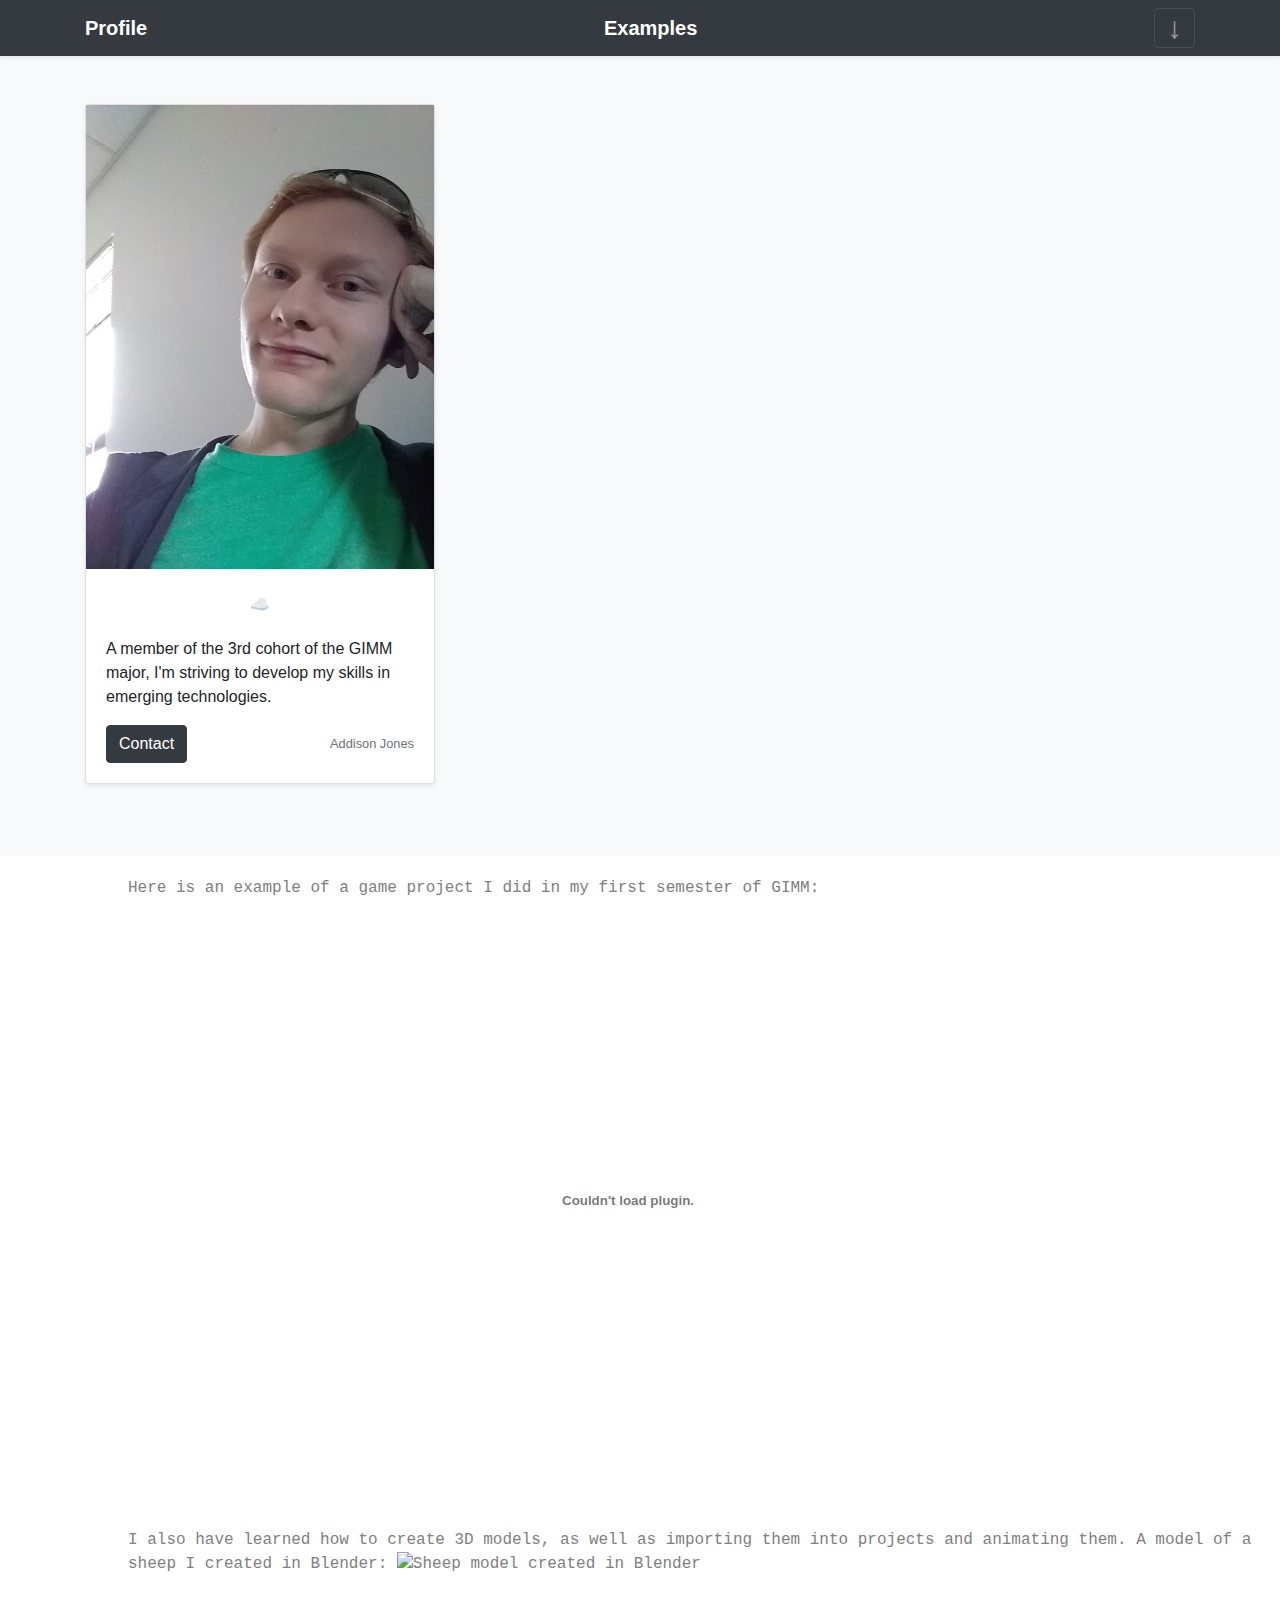
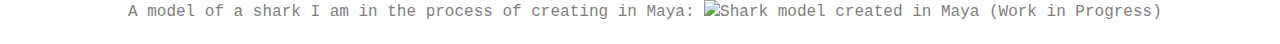
==== Examples.html @ e0e012a5 "Initial Upload" ====
<!doctype html>
<html lang="en">
<style>
    #symbols {
        font-size: 30px;
    }
</style>
<head>
    <link rel="stylesheet" href="https://stackpath.bootstrapcdn.com/bootstrap/4.3.1/css/bootstrap.min.css" integrity="sha384-ggOyR0iXCbMQv3Xipma34MD+dH/1fQ784/j6cY/iJTQUOhcWr7x9JvoRxT2MZw1T" crossorigin="anonymous">
    <link rel="stylesheet" type="text/css" href="StyleSheet_1.css">
    <title>Addison Jones' GIMM Portfolio</title>
</head>
<body>
    <header>
        <div class="bg-dark collapse" id="navbarHeader" style="">
            <div class="container">
                <div class="row">
                    <div class="col-sm-8 col-md-7 py-4">
                        <h4 class="text-white">Addison Jones' GIMM Portfolio</h4>
                        <p class="text-muted">My works and skills gained from Games, Interactive, and Mobile Media at Boise State University.</p>
                    </div>
                    <div class="col-sm-4 offset-md-1 py-4">
                        <h4 class="text-white">Pages</h4>
                        <ul class="list-unstyled">
                            <li><a href="Profile.html" class="text-white">Profile</a></li>
                            <li><a href="skillList.html" class="text-white">Skill List</a></li>
                            <li><a href="Examples.html" class="text-white">Examples</a></li>
                        </ul>
                    </div>
                </div>
            </div>
        </div>
        <div class="navbar navbar-dark bg-dark shadow-sm">
            <div class="container d-flex justify-content-between">
                <a href="Profile.html" class="navbar-brand d-flex align-items-center">
                    <strong>Profile</strong>
                </a>
                <a href="#" class="navbar-brand d-flex align-items-center"><strong>Examples</strong></a>
                <button class="navbar-toggler" type="button" data-toggle="collapse" data-target="#navbarHeader" aria-controls="navbarHeader" aria-expanded="false" aria-label="Toggle navigation">
                    <span class="" id="symbols">&#8595</span>
                </button>
            </div>
        </div>
    </header>
    <div class="album py-5 bg-light">
        <div class="container">
            <div class="row">
                <br>
                <br>
                <div class="col-md-4">
                    <div class="card mb-4 shadow-sm">
                        <img src="images/ajones.jpg" width="100%" height="100%">
                        <br>
                        <center x="50%" y="50%" fill="#eceeef" dy=".3em">&#9729</center>
                        <div class="card-body">
                            <p class="card-text">
                                A member of the 3rd cohort of the GIMM major, I'm striving to develop my skills in emerging technologies.
                            </p>
                            <div class="d-flex justify-content-between align-items-center">
                                <div class="btn-group">
                                    <a href="mailto:addisonjones@u.boisestate.edu"><button type="button" class="btn btn-dark">Contact</button></a>
                                </div>
                                <small class="text-muted">Addison Jones</small>
                            </div>
                        </div>
                    </div>
                </div>

            </div>
        </div>
    </div>
    <script src="https://code.jquery.com/jquery-3.3.1.slim.min.js" integrity="sha384-q8i/X+965DzO0rT7abK41JStQIAqVgRVzpbzo5smXKp4YfRvH+8abtTE1Pi6jizo" crossorigin="anonymous"></script>
    <script src="https://cdnjs.cloudflare.com/ajax/libs/popper.js/1.14.7/umd/popper.min.js" integrity="sha384-UO2eT0CpHqdSJQ6hJty5KVphtPhzWj9WO1clHTMGa3JDZwrnQq4sF86dIHNDz0W1" crossorigin="anonymous"></script>
    <script src="https://stackpath.bootstrapcdn.com/bootstrap/4.3.1/js/bootstrap.min.js" integrity="sha384-JjSmVgyd0p3pXB1rRibZUAYoIIy6OrQ6VrjIEaFf/nJGzIxFDsf4x0xIM+B07jRM" crossorigin="anonymous"></script>
</body>
<div>
  <p class="skillset-text" style="margin-left:10%">
Here is an example of a game project I did in my first semester of GIMM:
<br>
<embed width="1000" height="600" src="video/Shoot.swf">
  </p>
  <p class="skillset-text" style="margin-left:10%">
    I also have learned how to create 3D models, as well as importing them into projects and animating them.
    A model of a sheep I created in Blender:
    <img src="images/SheepPreview.jpg" alt="Sheep model created in Blender" title="Sheep model created in Blender">
    <br>
    <br>
    A model of a shark I am in the process of creating in Maya:
    <img src="images/SharkPreview.jpg" alt="Shark model created in Maya (Work in Progress)" title="Shark model created in Maya (Work in Progress)">
</div>
---- StyleSheet_1.css ----
﻿@charset "UTF-8";
/* CSS Document */

h1 {
    color:gray;
  }
  .name-text {
    font-size: 30px;
    color: gray;
    font-family: monospace;
  }
  .bio-content-text {
    font-size: 16px;
    color: gray;
    font-family: monospace;
    margin: 20px;
  }

  .skillset-text {
    font-size: 16px;
    color: gray;
    font-family: monospace;
    margin: 20px;
  }

  .sidenav {
  height: 100%;
  width: 160px;
  position: fixed;
  z-index: 1;
  top: 0;
  left: 0;
  background-color: #111;
  overflow-x: hidden;
  padding-top: 20px;
}

.sidenav a {
  padding: 6px 8px 6px 16px;
  text-decoration: none;
  font-size: 25px;
  color: #818181;
  display: block;
}

.sidenav a:hover {
  color: #f1f1f1;
}

.main {
  margin-left: 160px; /* Same as the width of the sidenav */
  font-size: 28px; /* Increased text to enable scrolling */
  padding: 0px 10px;
}

.rotate270 {
    -webkit-transform: rotate(270deg);
    -moz-transform: rotate(270deg);
    -o-transform: rotate(270deg);
    -ms-transform: rotate(270deg);
    transform: rotate(270deg);
}

@media screen and (max-height: 450px) {
  .sidenav {padding-top: 15px;}
  .sidenav a {font-size: 18px;}
}

#symbols {
    font-size: 30px;
}

.background {
    position: relative;
}

.button {
    position: absolute;
    right: 100px;
    bottom: 250px;
    background-color: white;
    border: solid;
    color: black;
    padding: 20px 30px;
    text-align: center;
    display: inline-block;
    font-size: 20px;
}

.text-header {
    position: absolute;
    bottom: 250px;
    left: 20px;
    color: black;
    font-size: 90px;
}

.text-body {
    position: absolute;
    bottom: 20px;
    left: 25px;
    color: black !important;
    text-align: left;
    font-size: 30px;
}

.thin-orange-border {
    border-color: orange;
    border-width: 5px;
    border-style: solid;
}

#harryText {
    color: white;
}
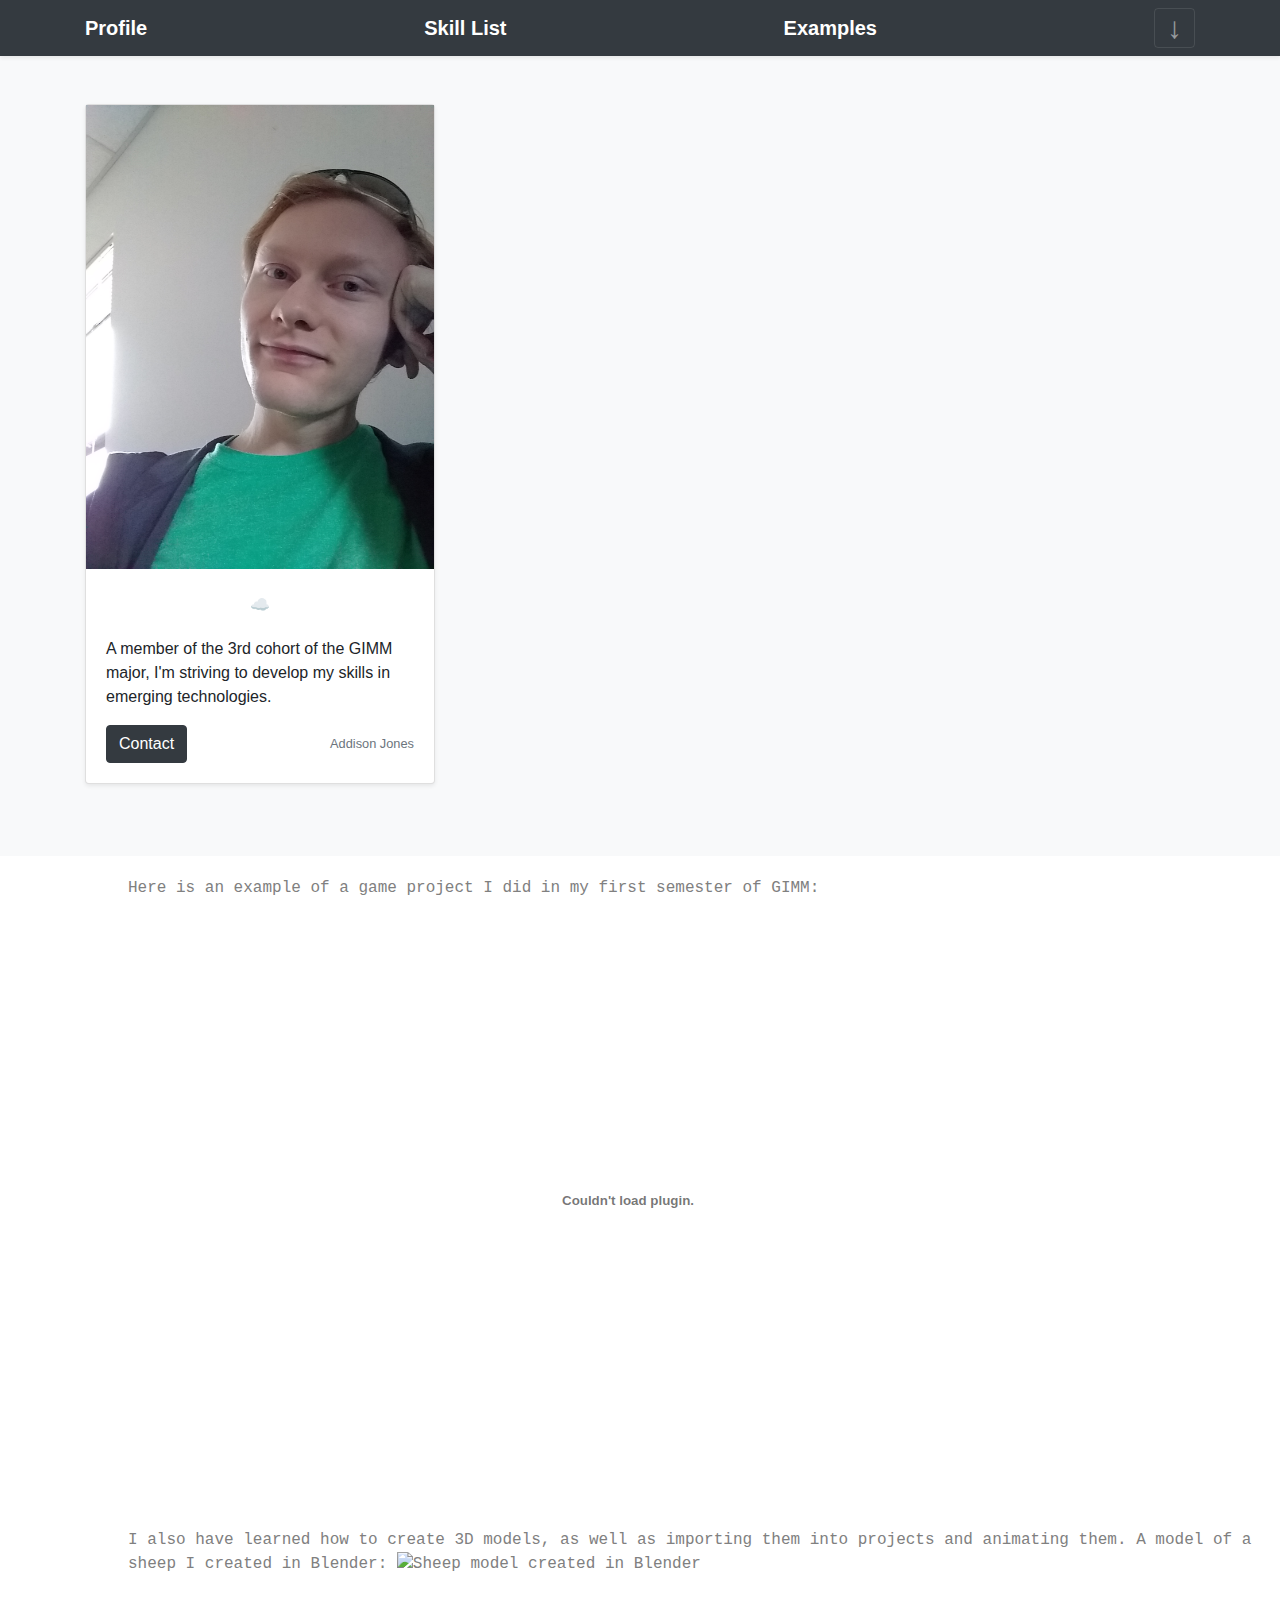
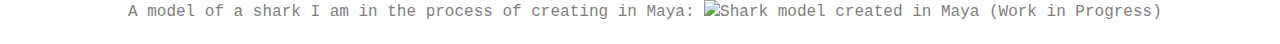
==== commit da38d471: "Fixed Navbar" ====
--- a/Examples.html
+++ b/Examples.html
@@ -35,7 +35,12 @@
                 <a href="Profile.html" class="navbar-brand d-flex align-items-center">
                     <strong>Profile</strong>
                 </a>
-                <a href="#" class="navbar-brand d-flex align-items-center"><strong>Examples</strong></a>
+                <a href="skillList.html" class="navbar-brand d-flex align-items-center">
+                  <strong>Skill List</strong>
+                </a>
+                <a href="Examples.html" class="navbar-brand d-flex align-items-center">
+                  <strong>Examples</strong>
+                </a>
                 <button class="navbar-toggler" type="button" data-toggle="collapse" data-target="#navbarHeader" aria-controls="navbarHeader" aria-expanded="false" aria-label="Toggle navigation">
                     <span class="" id="symbols">&#8595</span>
                 </button>
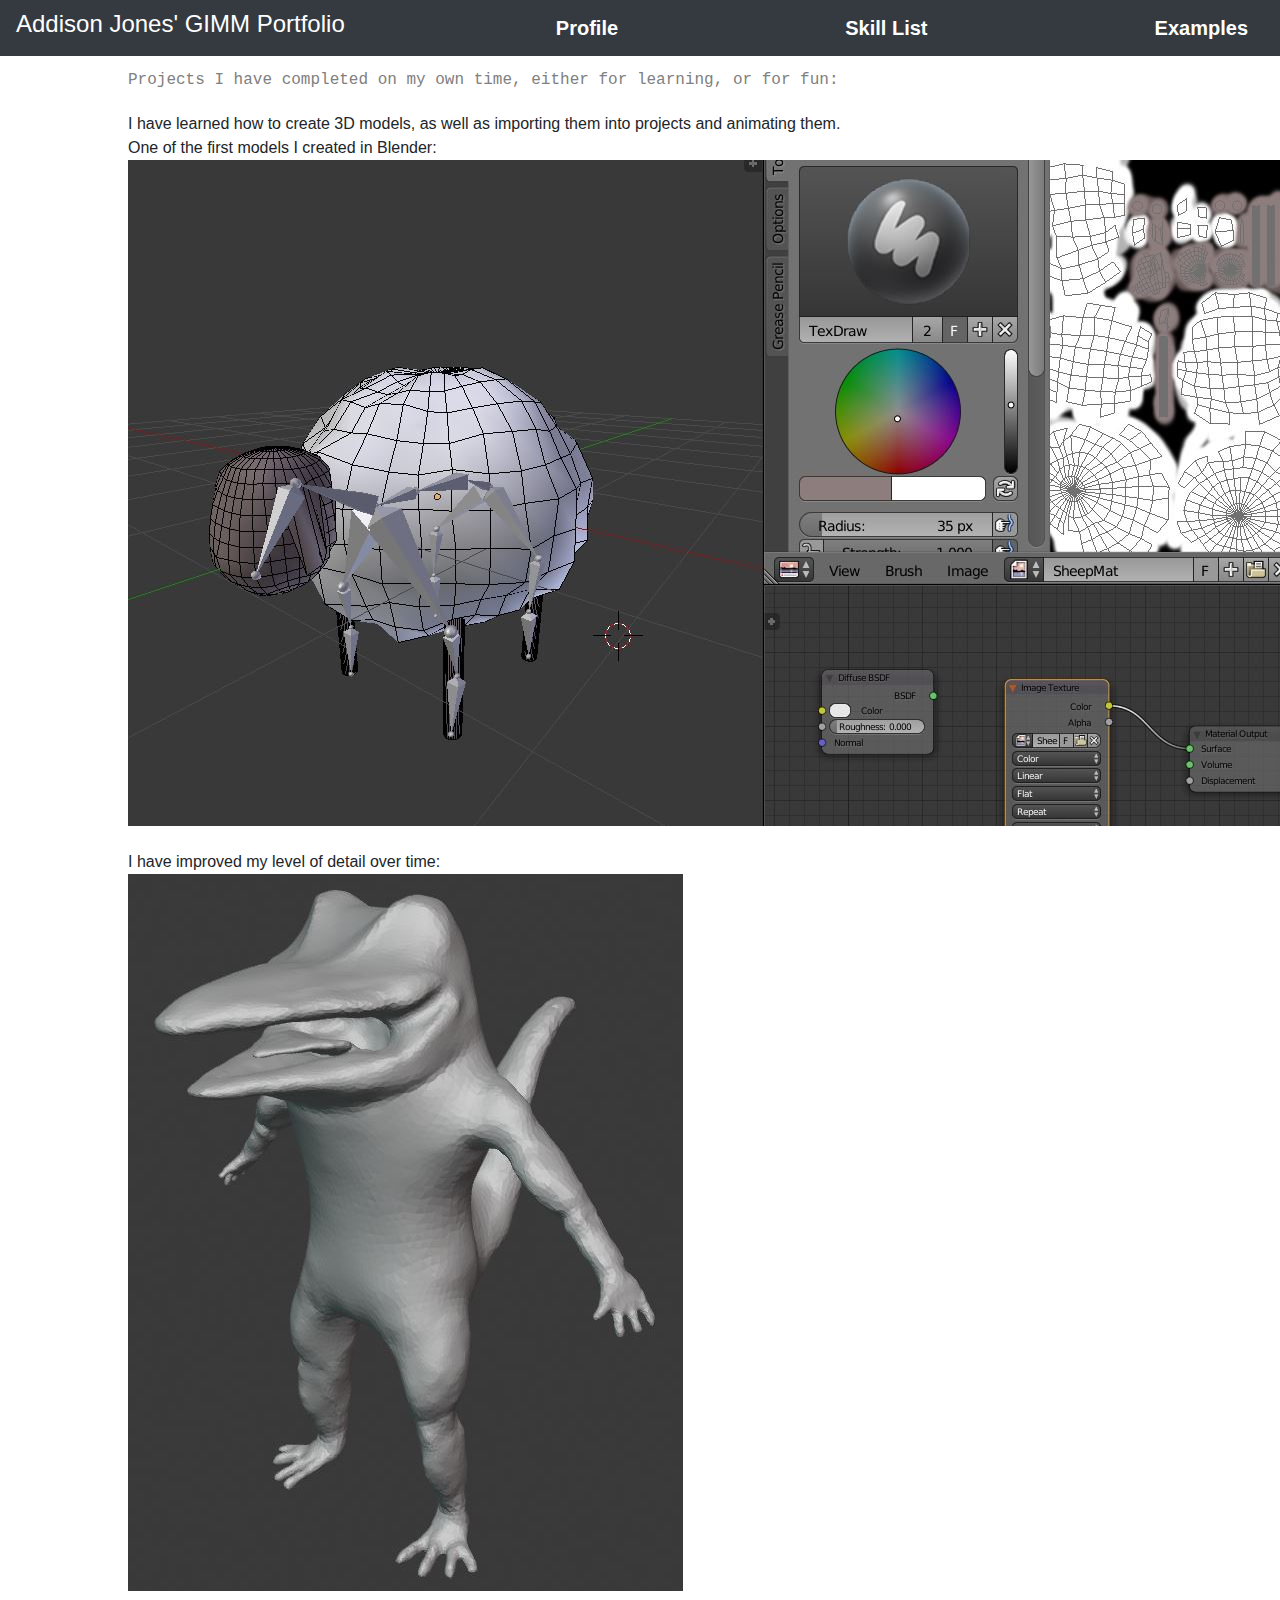
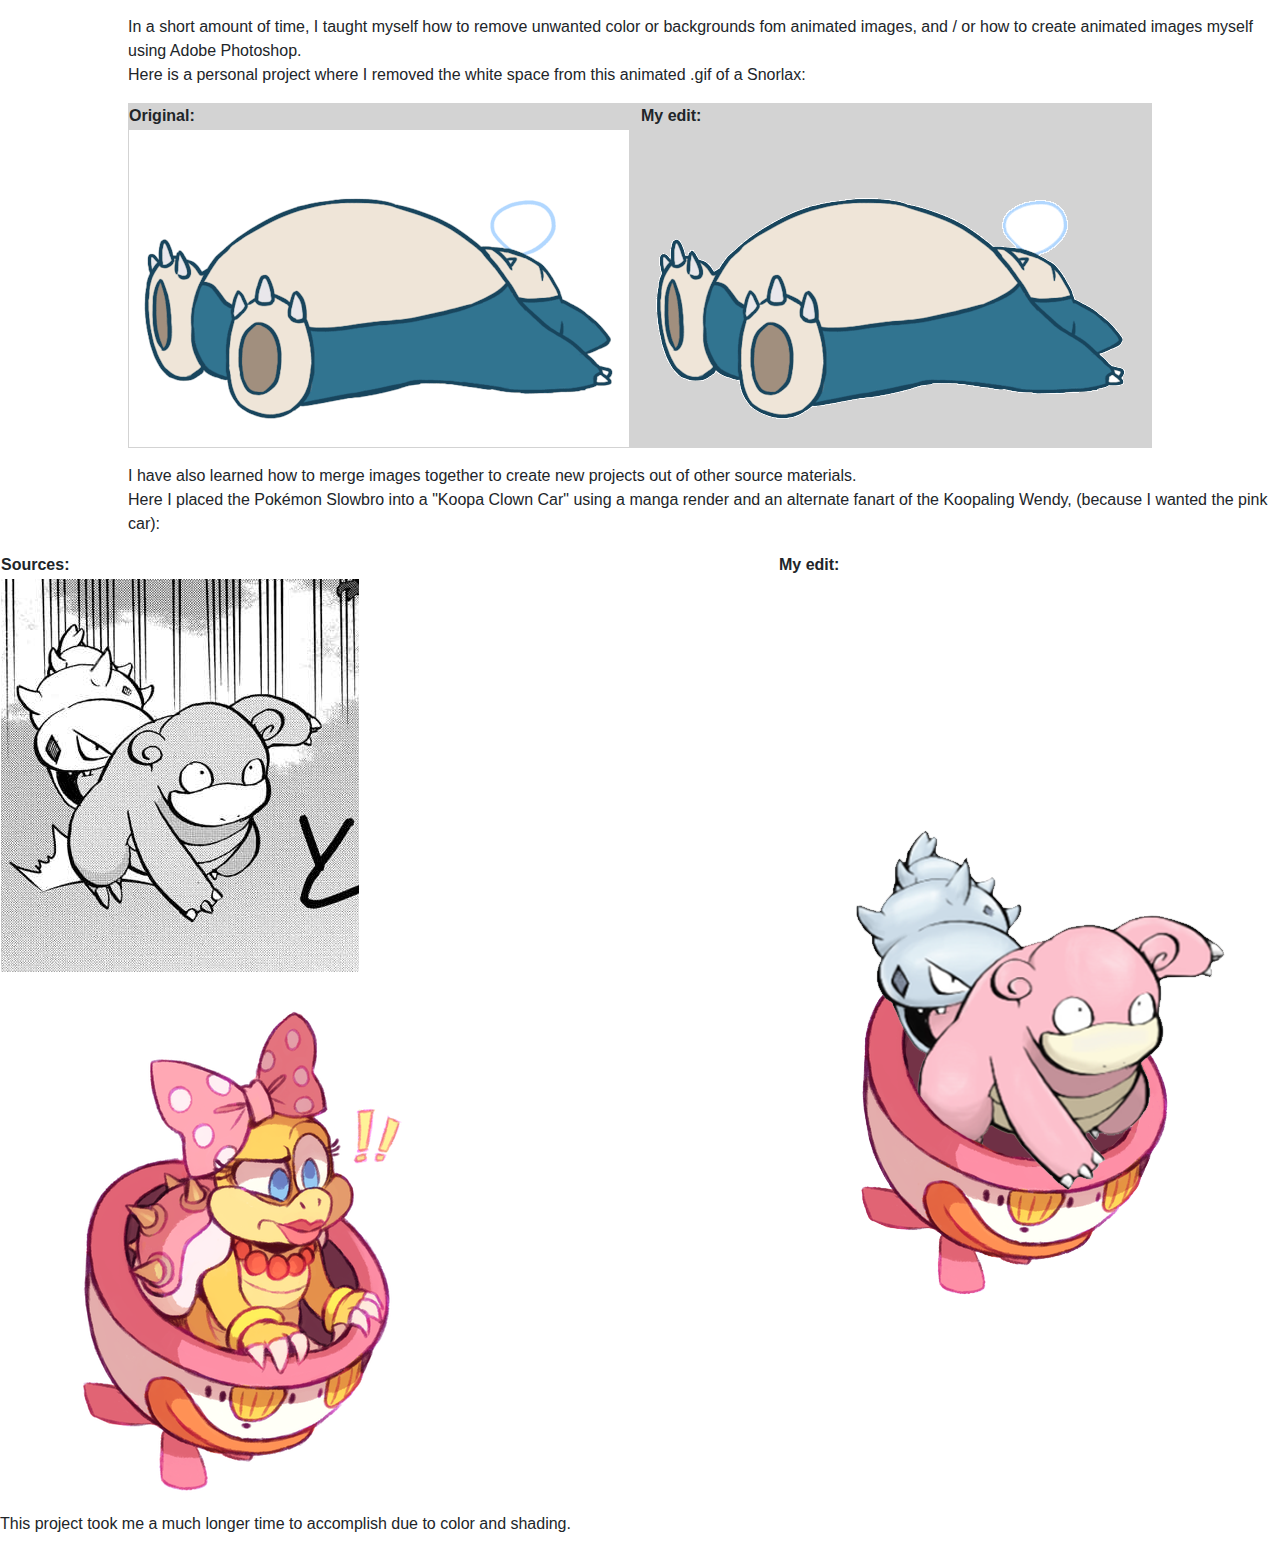
==== commit 209b865e: "Update for 440" ====
--- a/Examples.html
+++ b/Examples.html
@@ -12,84 +12,80 @@
 </head>
 <body>
     <header>
-        <div class="bg-dark collapse" id="navbarHeader" style="">
-            <div class="container">
-                <div class="row">
-                    <div class="col-sm-8 col-md-7 py-4">
-                        <h4 class="text-white">Addison Jones' GIMM Portfolio</h4>
-                        <p class="text-muted">My works and skills gained from Games, Interactive, and Mobile Media at Boise State University.</p>
-                    </div>
-                    <div class="col-sm-4 offset-md-1 py-4">
-                        <h4 class="text-white">Pages</h4>
-                        <ul class="list-unstyled">
-                            <li><a href="Profile.html" class="text-white">Profile</a></li>
-                            <li><a href="skillList.html" class="text-white">Skill List</a></li>
-                            <li><a href="Examples.html" class="text-white">Examples</a></li>
-                        </ul>
-                    </div>
-                </div>
-            </div>
+      <nav class="navbar fixed-top navbar-dark bg-dark">
+        <div>
+            <h4 class="text-white">Addison Jones' GIMM Portfolio</h4>
         </div>
-        <div class="navbar navbar-dark bg-dark shadow-sm">
-            <div class="container d-flex justify-content-between">
-                <a href="Profile.html" class="navbar-brand d-flex align-items-center">
-                    <strong>Profile</strong>
-                </a>
-                <a href="skillList.html" class="navbar-brand d-flex align-items-center">
-                  <strong>Skill List</strong>
-                </a>
-                <a href="Examples.html" class="navbar-brand d-flex align-items-center">
-                  <strong>Examples</strong>
-                </a>
-                <button class="navbar-toggler" type="button" data-toggle="collapse" data-target="#navbarHeader" aria-controls="navbarHeader" aria-expanded="false" aria-label="Toggle navigation">
-                    <span class="" id="symbols">&#8595</span>
-                </button>
-            </div>
-        </div>
+        <a href="profile.html" class="navbar-brand d-flex align-items-center">
+            <strong>Profile</strong>
+        </a>
+        <a href="skilllist.html" class="navbar-brand d-flex align-items-center">
+          <strong>Skill List</strong>
+        </a>
+        <a href="#" class="navbar-brand d-flex align-items-center">
+          <strong>Examples</strong>
+        </a>
+
+      </nav>
     </header>
-    <div class="album py-5 bg-light">
-        <div class="container">
-            <div class="row">
-                <br>
-                <br>
-                <div class="col-md-4">
-                    <div class="card mb-4 shadow-sm">
-                        <img src="images/ajones.jpg" width="100%" height="100%">
-                        <br>
-                        <center x="50%" y="50%" fill="#eceeef" dy=".3em">&#9729</center>
-                        <div class="card-body">
-                            <p class="card-text">
-                                A member of the 3rd cohort of the GIMM major, I'm striving to develop my skills in emerging technologies.
-                            </p>
-                            <div class="d-flex justify-content-between align-items-center">
-                                <div class="btn-group">
-                                    <a href="mailto:addisonjones@u.boisestate.edu"><button type="button" class="btn btn-dark">Contact</button></a>
-                                </div>
-                                <small class="text-muted">Addison Jones</small>
-                            </div>
-                        </div>
-                    </div>
-                </div>
 
-            </div>
-        </div>
-    </div>
     <script src="https://code.jquery.com/jquery-3.3.1.slim.min.js" integrity="sha384-q8i/X+965DzO0rT7abK41JStQIAqVgRVzpbzo5smXKp4YfRvH+8abtTE1Pi6jizo" crossorigin="anonymous"></script>
     <script src="https://cdnjs.cloudflare.com/ajax/libs/popper.js/1.14.7/umd/popper.min.js" integrity="sha384-UO2eT0CpHqdSJQ6hJty5KVphtPhzWj9WO1clHTMGa3JDZwrnQq4sF86dIHNDz0W1" crossorigin="anonymous"></script>
     <script src="https://stackpath.bootstrapcdn.com/bootstrap/4.3.1/js/bootstrap.min.js" integrity="sha384-JjSmVgyd0p3pXB1rRibZUAYoIIy6OrQ6VrjIEaFf/nJGzIxFDsf4x0xIM+B07jRM" crossorigin="anonymous"></script>
 </body>
 <div>
+  <br>
+  <br>
   <p class="skillset-text" style="margin-left:10%">
-Here is an example of a game project I did in my first semester of GIMM:
-<br>
-<embed width="1000" height="600" src="video/Shoot.swf">
+    Projects I have completed on my own time, either for learning, or for fun:
   </p>
-  <p class="skillset-text" style="margin-left:10%">
-    I also have learned how to create 3D models, as well as importing them into projects and animating them.
-    A model of a sheep I created in Blender:
-    <img src="images/SheepPreview.jpg" alt="Sheep model created in Blender" title="Sheep model created in Blender">
+  <p style="margin-left:10%">
+    I have learned how to create 3D models, as well as importing them into projects and animating them.
+    <br>
+    One of the first models I created in Blender:
+    <br>
+    <img src="images/SheepPreview.JPG" alt="Sheep model created in Blender" title="Sheep model created in Blender">
     <br>
     <br>
-    A model of a shark I am in the process of creating in Maya:
-    <img src="images/SharkPreview.jpg" alt="Shark model created in Maya (Work in Progress)" title="Shark model created in Maya (Work in Progress)">
+    I have improved my level of detail over time:
+    <br>
+    <img src="images/Kobold_sc.JPG">
+    <br>
+    <br>
+    In a short amount of time, I taught myself how to remove unwanted color or backgrounds fom animated images, and / or how to create animated images myself using Adobe Photoshop.
+    <br>
+    Here is a personal project where I removed the white space from this animated .gif of a Snorlax:
+  </p>
+  <p style="margin-left:10%">
+    <div style="overflow-x:auto; margin-left:10%; margin-right:10%;">
+    <table style="width:100%" bgcolor="lightgrey">
+      <tr>
+        <th>Original:</th>
+        <th>My edit:</th>
+      </tr>
+      <tr>
+        <td><img src="images/SnorlaxSleeping.gif"></td>
+        <td><img src="images/SnorlaxSleepingClr.gif"></td>
+      </tr>
+    </table>
+  </div>
+</p>
+<p style="margin-left:10%">
+    I have also learned how to merge images together to create new projects out of other source materials.
+    <br>
+    Here I placed the Pokémon Slowbro into a "Koopa Clown Car" using a manga render and an alternate fanart of the Koopaling Wendy, (because I wanted the pink car):
+    <div style="overflow-x:auto;">
+    <table style="width:100%"; margin-left:10%; margin-right:10%;>
+      <tr>
+        <th>Sources:</th>
+        <th>My edit:</th>
+      </tr>
+      <tr>
+        <td><img src="images/Jinga_Slowbro.png"><img src="images/Wendy_tumblr_inline_nko8itu4251rycdb5.png"></td>
+        <td><img src="images/SlowbroKoopaCar.png"></td>
+      </tr>
+    </table>
+  </div>
+    This project took me a much longer time to accomplish due to color and shading.
+  </p>
 </div>
